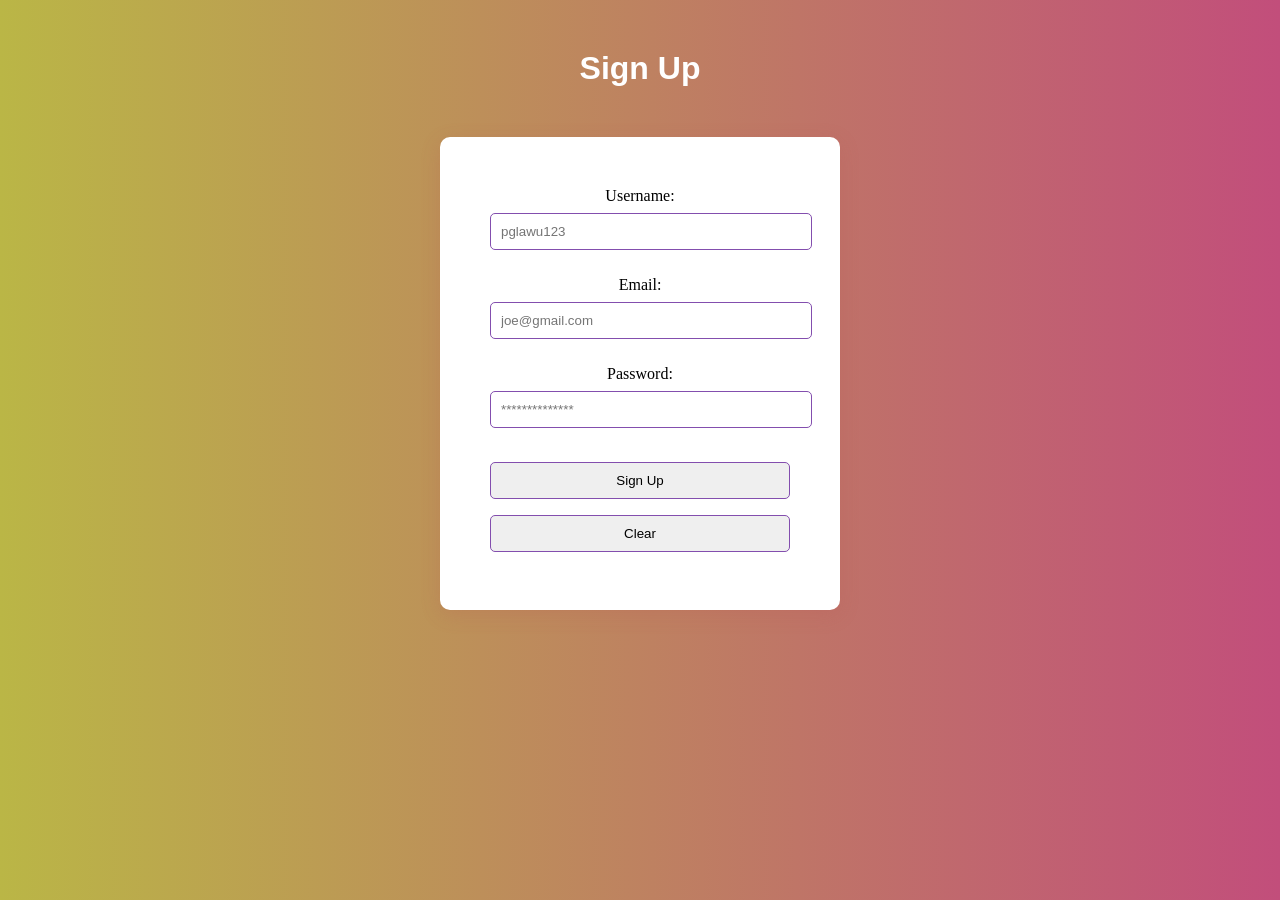
==== sk/sign up.html @ f2f1679a "Add files via upload" ====
<!DOCTYPE html>
<html lang="en">
<head>
    <link rel="shortcut icon" href="image/Vector.png" type="icon">
    <meta charset="UTF-8">
    <meta name="viewport" content="width=device-width, initial-scale=1.0">
    <link rel="stylesheet" href="sk.css">
    <title>Sign Up</title>
</head>
<body>
     <h1>Sign Up</h1>
    <div class="box">
        <form action="submit_form.php" method="post">
            <label for="username">Username:</label><br>
            <input type="text" id="username" name="name" required placeholder="pglawu123"><br><br>
            
            <label for="email">Email:</label><br>
            <input type="email" id="email" name="email" required placeholder="joe@gmail.com"><br><br>
            
            <label for="password">Password:</label><br>
            <input type="password" id="password" name="password" required placeholder="**************"><br><br>
            
            <input type="submit" value="Sign Up" onclick="window.location.href='login.html'">
            <input type="reset" value="Clear">
        </form>
    </div>
    
</body>
</html>
---- sk/sk.css ----
body {
    background: linear-gradient(to right, #BAB646, #C24E7B);
}

h1 {
    text-align: center;
    color: white;
    font-family: 'Arial', sans-serif;
    margin-top: 50px;
}
.logo {
    display: block;
    margin: 150px auto;
    width: 200px;
    height: auto;

    animation: rotate 3s linear infinite;
}

    @keyframes rotate {
    from {
        transform: rotate(0deg);
    }
    to {
        transform: rotate(360deg);
    }
}
.shop-button {
    display: block;
    margin: 50px auto;
    padding: 15px 30px;
    font-size: 19px;
    color: rgb(245, 243, 243);
    background-color: #C24E7B;
    border: none;
    border-radius: 16px;
    cursor: pointer;
    transition: background-color 0.3s ease;
}

.shop-button:hover {
    background-color: #A63B66;
}

.box {
      width: 300px;
    padding: 50px;
    background: white;
    border-radius: 10px;
    box-shadow: 0 5px 20px rgba(186, 78, 78, 0.2);
    text-align: center;
    margin: 50px auto;
}

.box h2 {
    margin-bottom: 20px;
    
}

.box input{
       width: 100%;
    padding: 10px;
    margin: 8px 0;
    border: 1px solid #834eae;
    border-radius: 5px;
}

.box button {
    width: 100%;
    padding: 10px;
    margin-top: 10px;
    border: none;
    border-radius: 5px;
    background: #4facfe;
    color: white;
    font-size: 16px;
    cursor: pointer;
}
.box button:hover {
    background: #0e0bcb;
}
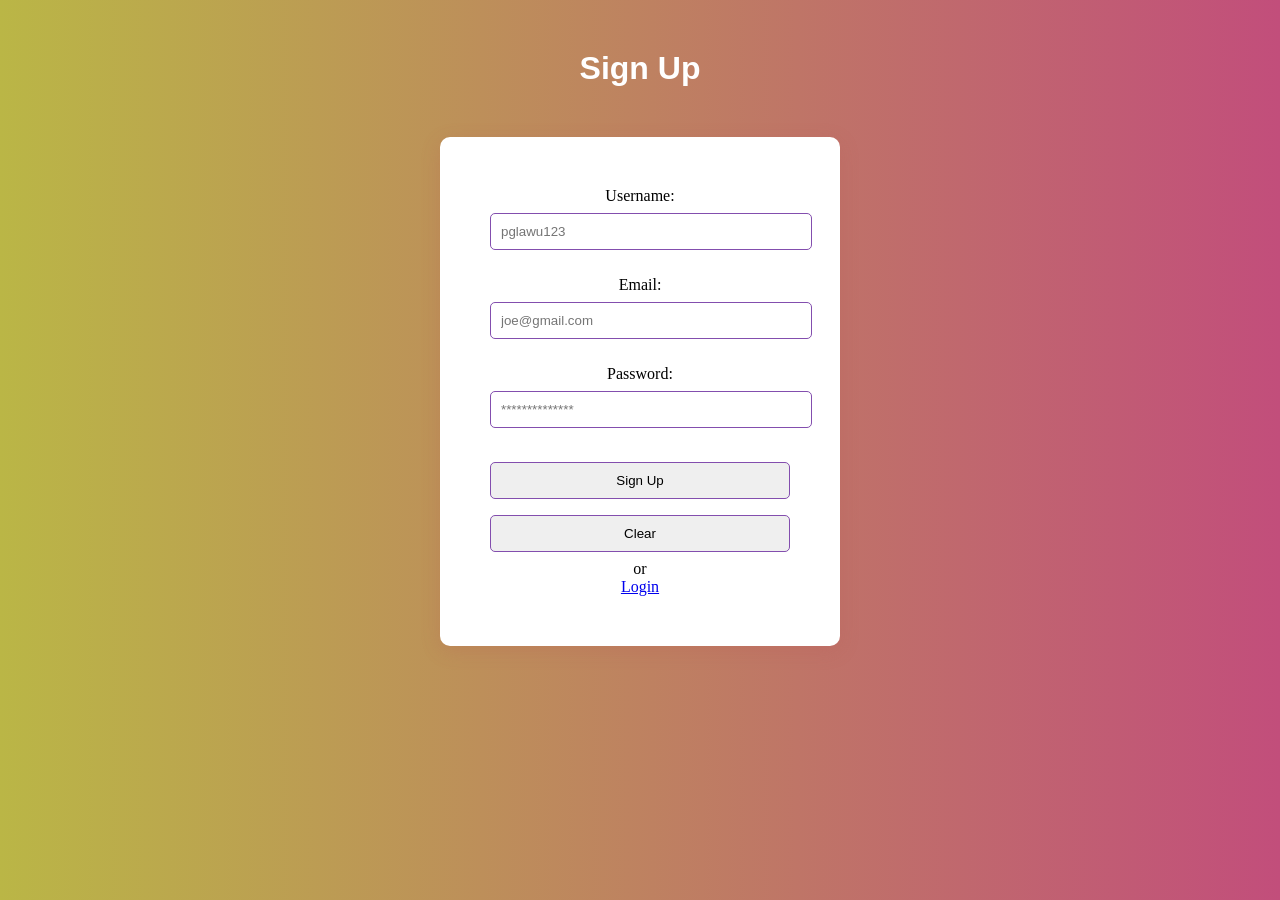
==== commit 9d9813d4: "Add files via upload" ====
--- a/sk/sign up.html
+++ b/sk/sign up.html
@@ -10,7 +10,7 @@
 <body>
      <h1>Sign Up</h1>
     <div class="box">
-        <form action="submit_form.php" method="post">
+        <form action="submit_form.php" method="post" >
             <label for="username">Username:</label><br>
             <input type="text" id="username" name="name" required placeholder="pglawu123"><br><br>
             
@@ -21,9 +21,12 @@
             <input type="password" id="password" name="password" required placeholder="**************"><br><br>
             
             <input type="submit" value="Sign Up" onclick="window.location.href='login.html'">
-            <input type="reset" value="Clear">
+            <input type="reset" value="Clear"> <br>or <br>
+            
+
         </form>
+         <a href="login.html">Login</a>
     </div>
-    
+  
 </body>
 </html>
